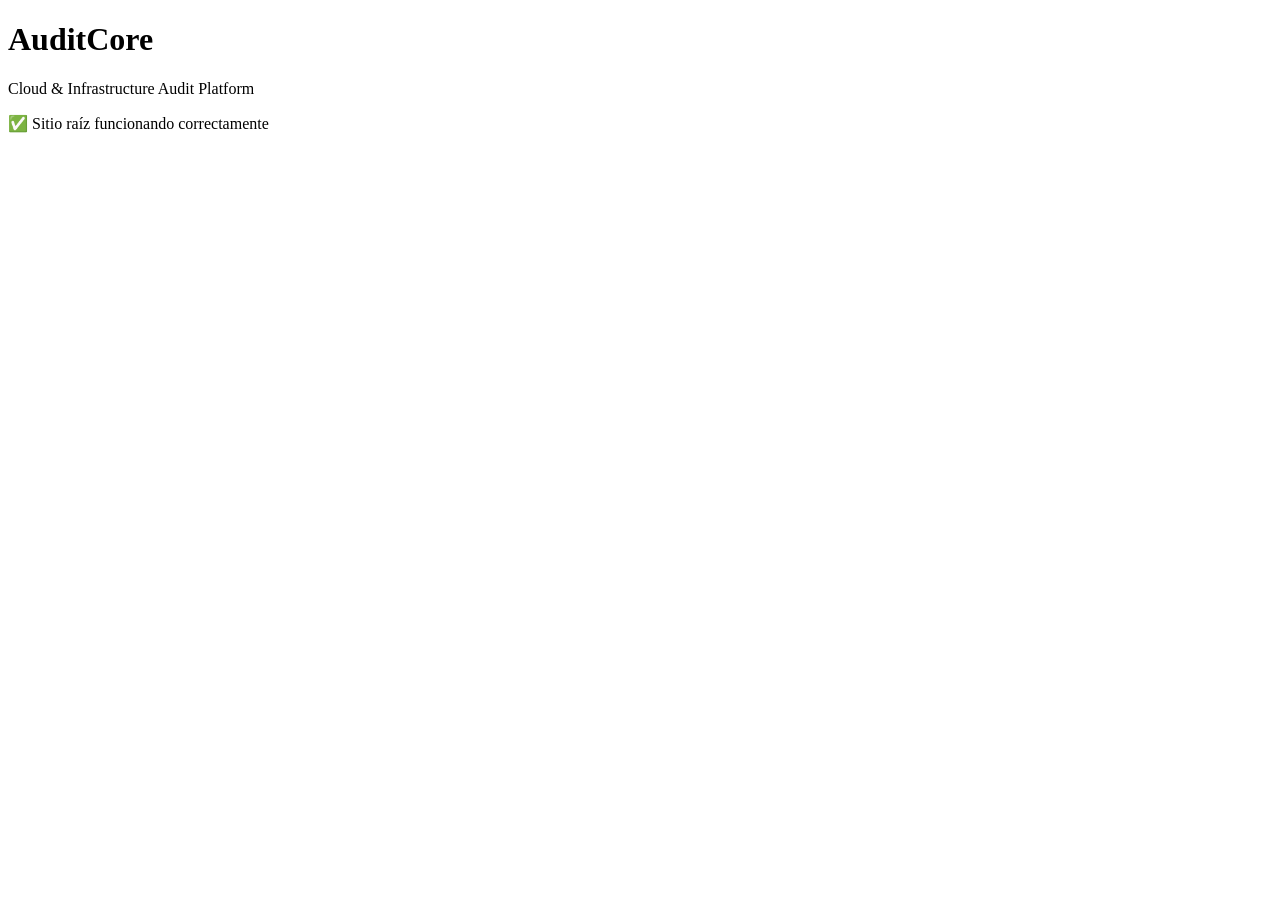
==== index.html @ 6d17fe7d "Create root homepage" ====
<!DOCTYPE html>
<html>
<head>
<meta charset="UTF-8">
<title>AuditCore</title>
</head>

<body>

<h1>AuditCore</h1>

<p>Cloud & Infrastructure Audit Platform</p>

<p>✅ Sitio raíz funcionando correctamente</p>

</body>
</html>
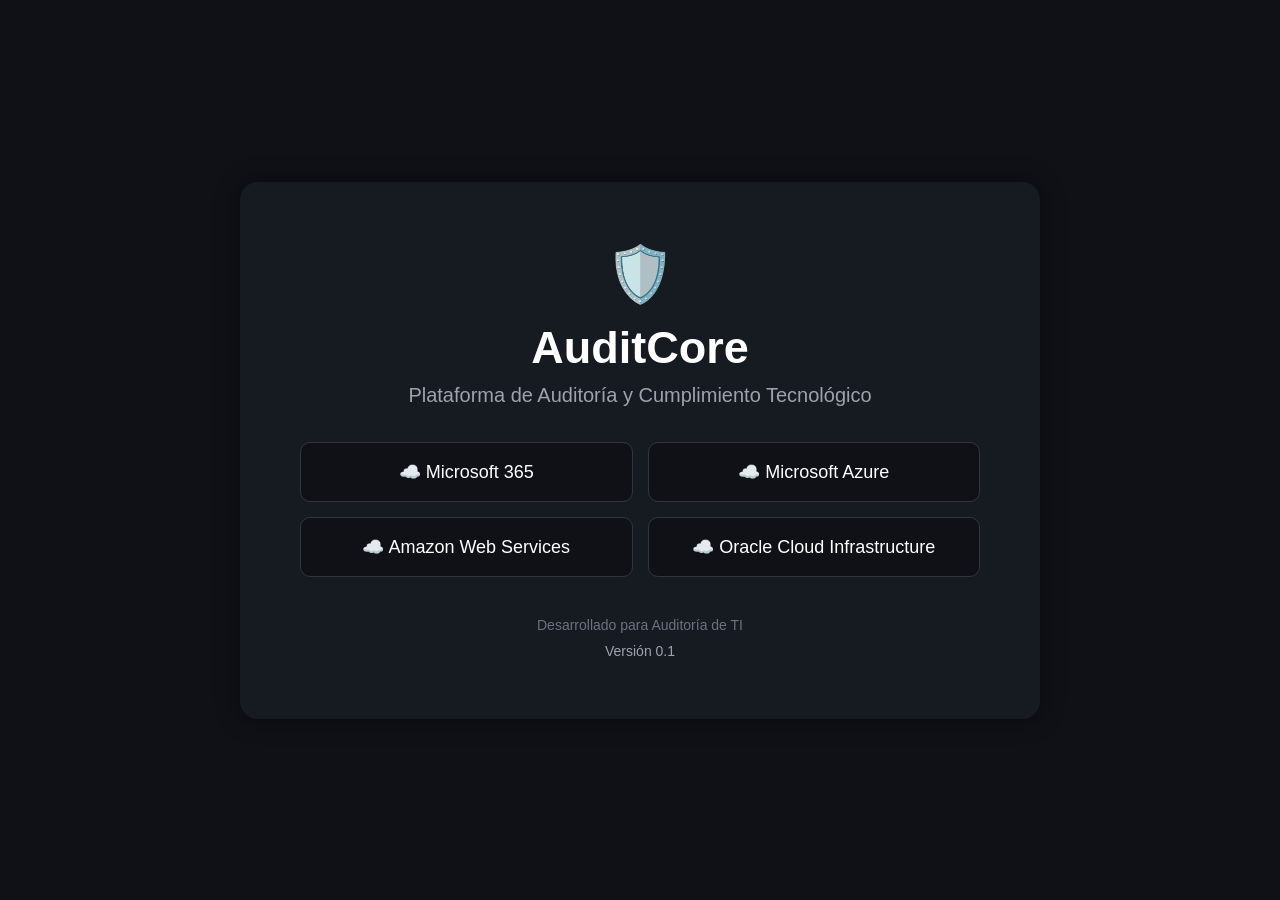
==== commit ef5570d6: "Move AuditCore dashboard to root" ====
--- a/index.html
+++ b/index.html
@@ -1,17 +1,125 @@
 <!DOCTYPE html>
-<html>
+<html lang="es">
+
 <head>
-<meta charset="UTF-8">
-<title>AuditCore</title>
+    <meta charset="UTF-8">
+    <meta name="viewport" content="width=device-width, initial-scale=1.0">
+    <title>AuditCore</title>
+
+    <style>
+
+        *{
+            margin:0;
+            padding:0;
+            box-sizing:border-box;
+            font-family:Segoe UI,Tahoma,Geneva,Verdana,sans-serif;
+        }
+
+        body{
+            background:#0F1117;
+            color:white;
+            display:flex;
+            justify-content:center;
+            align-items:center;
+            min-height:100vh;
+        }
+
+        .container{
+            text-align:center;
+            background:#161B22;
+            padding:60px;
+            border-radius:18px;
+            width:800px;
+            box-shadow:0 0 25px rgba(0,0,0,.45);
+        }
+
+        .logo{
+            font-size:55px;
+            margin-bottom:15px;
+        }
+
+        h1{
+            font-size:45px;
+            margin-bottom:10px;
+        }
+
+        .subtitle{
+            color:#9CA3AF;
+            font-size:20px;
+            margin-bottom:35px;
+        }
+
+        .platforms{
+            display:grid;
+            grid-template-columns:1fr 1fr;
+            gap:15px;
+            margin-top:20px;
+        }
+
+        .platform{
+            background:#0F1117;
+            padding:18px;
+            border-radius:10px;
+            border:1px solid #30363D;
+            font-size:18px;
+        }
+
+        .footer{
+            margin-top:40px;
+            color:#6B7280;
+            font-size:14px;
+        }
+
+        .version{
+            margin-top:10px;
+            color:#9CA3AF;
+        }
+
+    </style>
+
 </head>
 
 <body>
 
-<h1>AuditCore</h1>
+    <div class="container">
 
-<p>Cloud & Infrastructure Audit Platform</p>
+        <div class="logo">🛡️</div>
 
-<p>✅ Sitio raíz funcionando correctamente</p>
+        <h1>AuditCore</h1>
+
+        <p class="subtitle">
+            Plataforma de Auditoría y Cumplimiento Tecnológico
+        </p>
+
+        <div class="platforms">
+
+            <div class="platform">
+                ☁️ Microsoft 365
+            </div>
+
+            <div class="platform">
+                ☁️ Microsoft Azure
+            </div>
+
+            <div class="platform">
+                ☁️ Amazon Web Services
+            </div>
+
+            <div class="platform">
+                ☁️ Oracle Cloud Infrastructure
+            </div>
+
+        </div>
+
+        <div class="footer">
+            Desarrollado para Auditoría de TI
+
+            <div class="version">
+                Versión 0.1
+            </div>
+        </div>
+
+    </div>
 
 </body>
 </html>
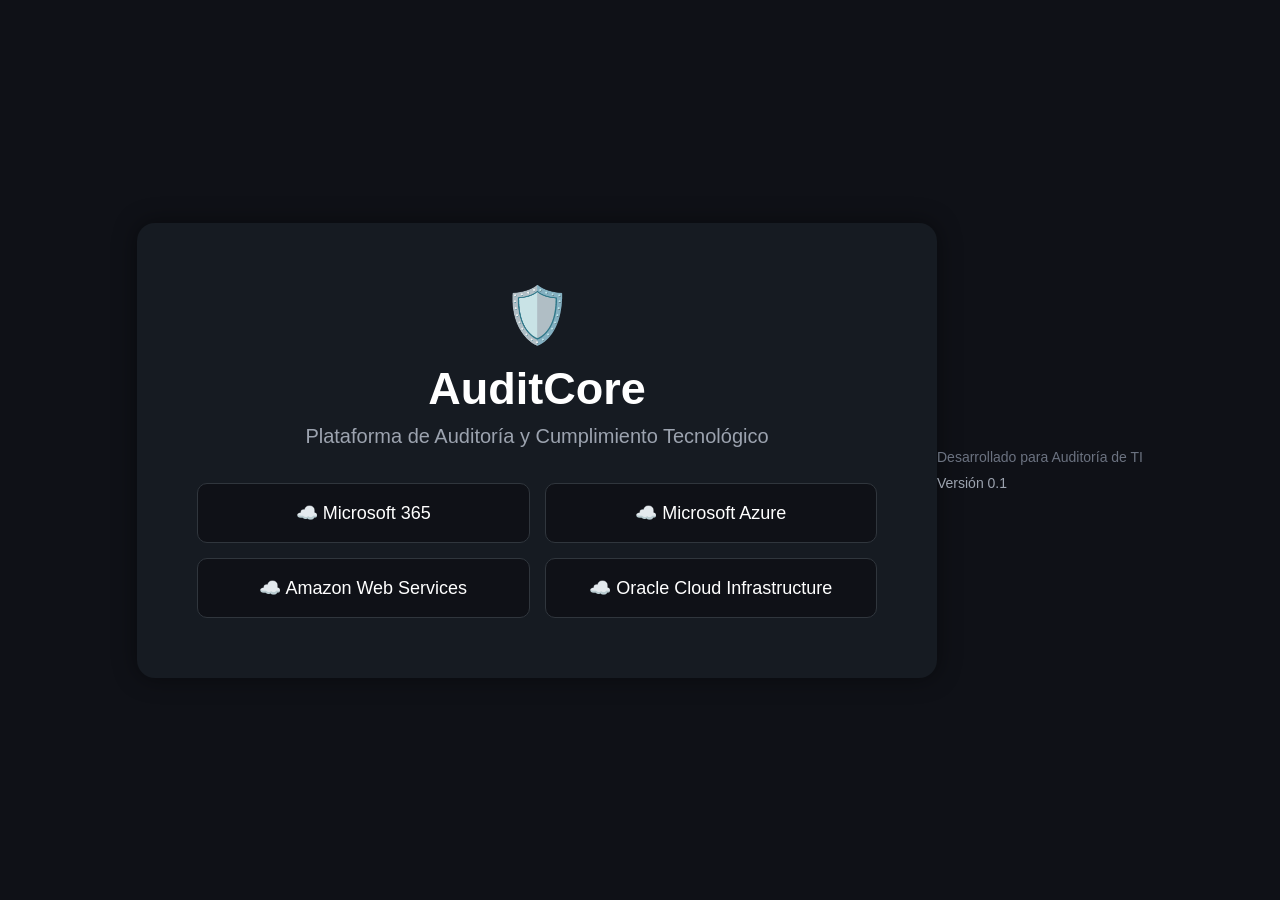
==== commit 38c40f2b: "Display M365 controls inside dashboard" ====
--- a/index.html
+++ b/index.html
@@ -62,6 +62,13 @@
             border-radius:10px;
             border:1px solid #30363D;
             font-size:18px;
+            cursor:pointer;
+            transition:.2s;
+        }
+
+        .platform:hover{
+            border-color:#58A6FF;
+            transform:scale(1.02);
         }
 
         .footer{
@@ -93,7 +100,7 @@
 
         <div class="platforms">
 
-            <div class="platform">
+            <div class="platform" onclick="showM365Controls()">
                 ☁️ Microsoft 365
             </div>
 
@@ -110,16 +117,52 @@
             </div>
 
         </div>
+</div>
 
-        <div class="footer">
-            Desarrollado para Auditoría de TI
+<div id="results" style="
+    margin-top:30px;
+    text-align:left;
+    display:none;
+    background:#0F1117;
+    border:1px solid #30363D;
+    padding:20px;
+    border-radius:10px;
+">
+</div>
 
-            <div class="version">
-                Versión 0.1
-            </div>
-        </div>
+<div class="footer">
+    Desarrollado para Auditoría de TI
+
+    <div class="version">
+        Versión 0.1
+    </div>
+</div>
 
     </div>
 
-</body>
-</html>
+    <script>
+
+function showM365Controls(){
+
+    const results =
+`
+<h2>Microsoft 365 Controls</h2>
+
+<br>
+
+✅ 1.1.1 MFA Administradores<br>
+✅ 1.1.2 Break Glass Accounts<br>
+❌ 1.2.1 Public Groups<br>
+✅ 1.2.2 Guest Access<br>
+✅ 1.3.1 Legacy Authentication<br>
+✅ 1.3.2 Conditional Access<br>
+✅ 1.4.1 Global Administrators<br>
+✅ 1.4.2 Privileged Roles<br>
+✅ 1.5.1 External Sharing<br>
+✅ 1.5.2 Teams Guest Access
+`;
+
+    document.getElementById("results").style.display = "block";
+    document.getElementById("results").innerHTML = results;
+
+}
